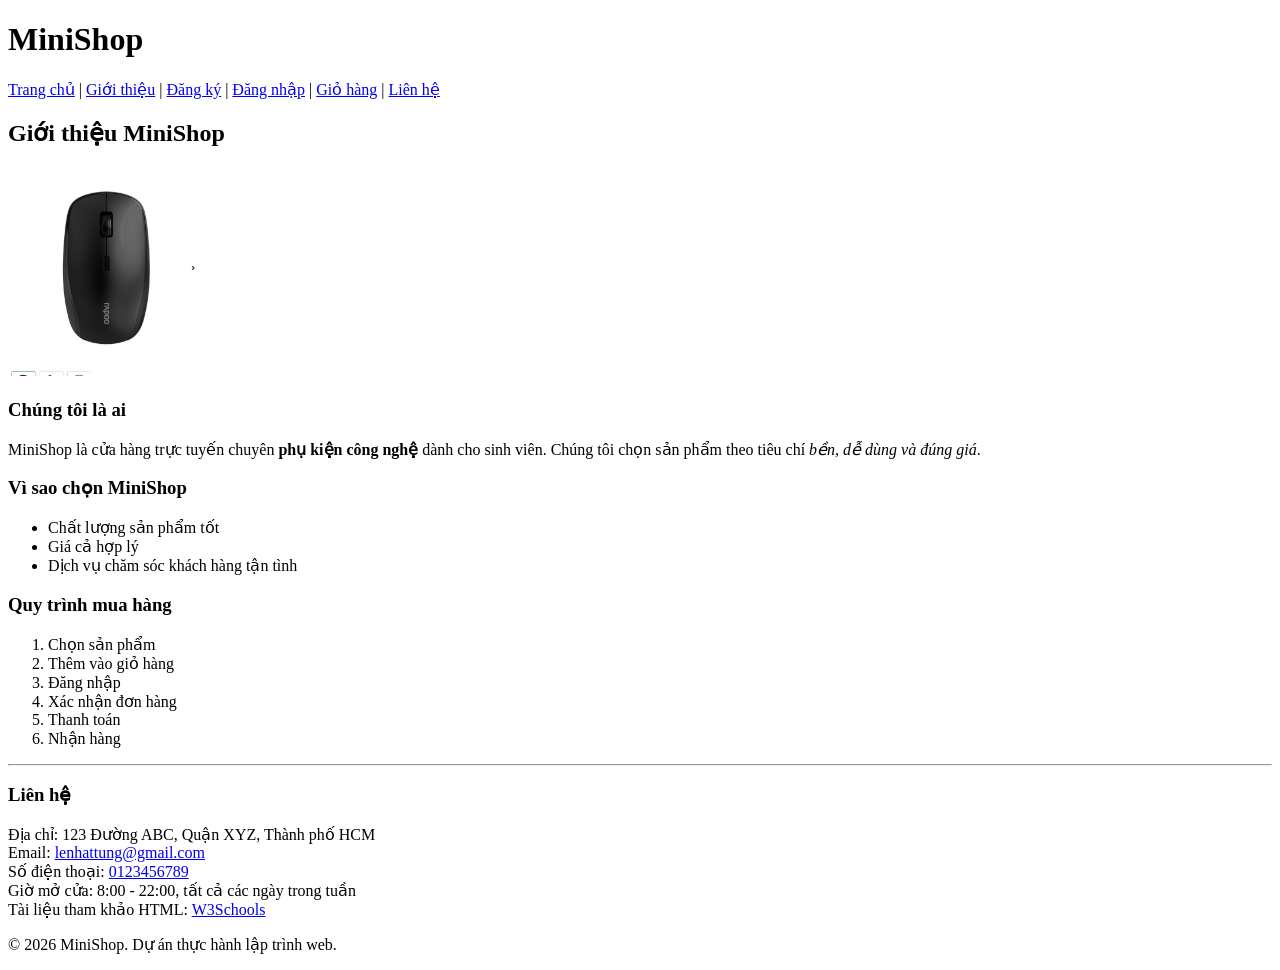
==== about.html @ 6e88dee9 "first commit bai_tap_buoi_1" ====
<!DOCTYPE html>
<html lang="vi">

<head>
    <meta charset="UTF-8">
    <meta name="viewport" content="width=device-width, initial-scale=1.0">
    <title>Giới thiệu - MiniShop</title>
</head>

<body>
    <!-- Buổi 01 - Trang giới thiệu -->

    <header class="site-header">
        <h1>MiniShop</h1>
        <nav class="main-nav">
            <a href="index.html">Trang chủ</a> |
            <a href="about.html">Giới thiệu</a> |
            <a href="register.html">Đăng ký</a> |
            <a href="login.html">Đăng nhập</a> |
            <a href="cart.html">Giỏ hàng</a> |
            <a href="contact.html">Liên hệ</a>
        </nav>
    </header>

    <main>
        <h2>Giới thiệu MiniShop</h2>

        <img src="images/sp01.jpg" alt="Chuột không dây M1" width="200">

        <h3>Chúng tôi là ai</h3>
        <p>
            MiniShop là cửa hàng trực tuyến chuyên <strong>phụ kiện công nghệ</strong>
            dành cho sinh viên. Chúng tôi chọn sản phẩm theo tiêu chí <em>bền, dễ dùng và đúng giá</em>.
        </p>

        <h3>Vì sao chọn MiniShop</h3>
        <ul> <!-- unordered list -->
            <li>Chất lượng sản phẩm tốt</li> <!-- li: list item -->
            <li>Giá cả hợp lý</li>
            <li>Dịch vụ chăm sóc khách hàng tận tình</li>
        </ul>

        <h3>Quy trình mua hàng</h3>
        <ol> <!-- ordered list -->
            <li>Chọn sản phẩm</li>
            <li>Thêm vào giỏ hàng</li>
            <li>Đăng nhập</li>
            <li>Xác nhận đơn hàng</li>
            <li>Thanh toán</li>
            <li>Nhận hàng</li>
        </ol>

        <hr>

        <h3>Liên hệ</h3>
        <p>
            Địa chỉ: 123 Đường ABC, Quận XYZ, Thành phố HCM <br>
            Email: <a href="mailto:lenhattung@gmail.com">lenhattung@gmail.com</a> <br>
            Số điện thoại: <a href="tel:0123456789">0123456789</a> <br>
            Giờ mở cửa: 8:00 - 22:00, tất cả các ngày trong tuần <br>
            Tài liệu tham khảo HTML:
            <a href="https://www.w3schools.com/html/" target="_blank">W3Schools</a>
        </p>
    </main>

    <footer class="site-footer">
        <p>&copy; 2026 MiniShop. Dự án thực hành lập trình web.</p>
    </footer>
</body>

</html>
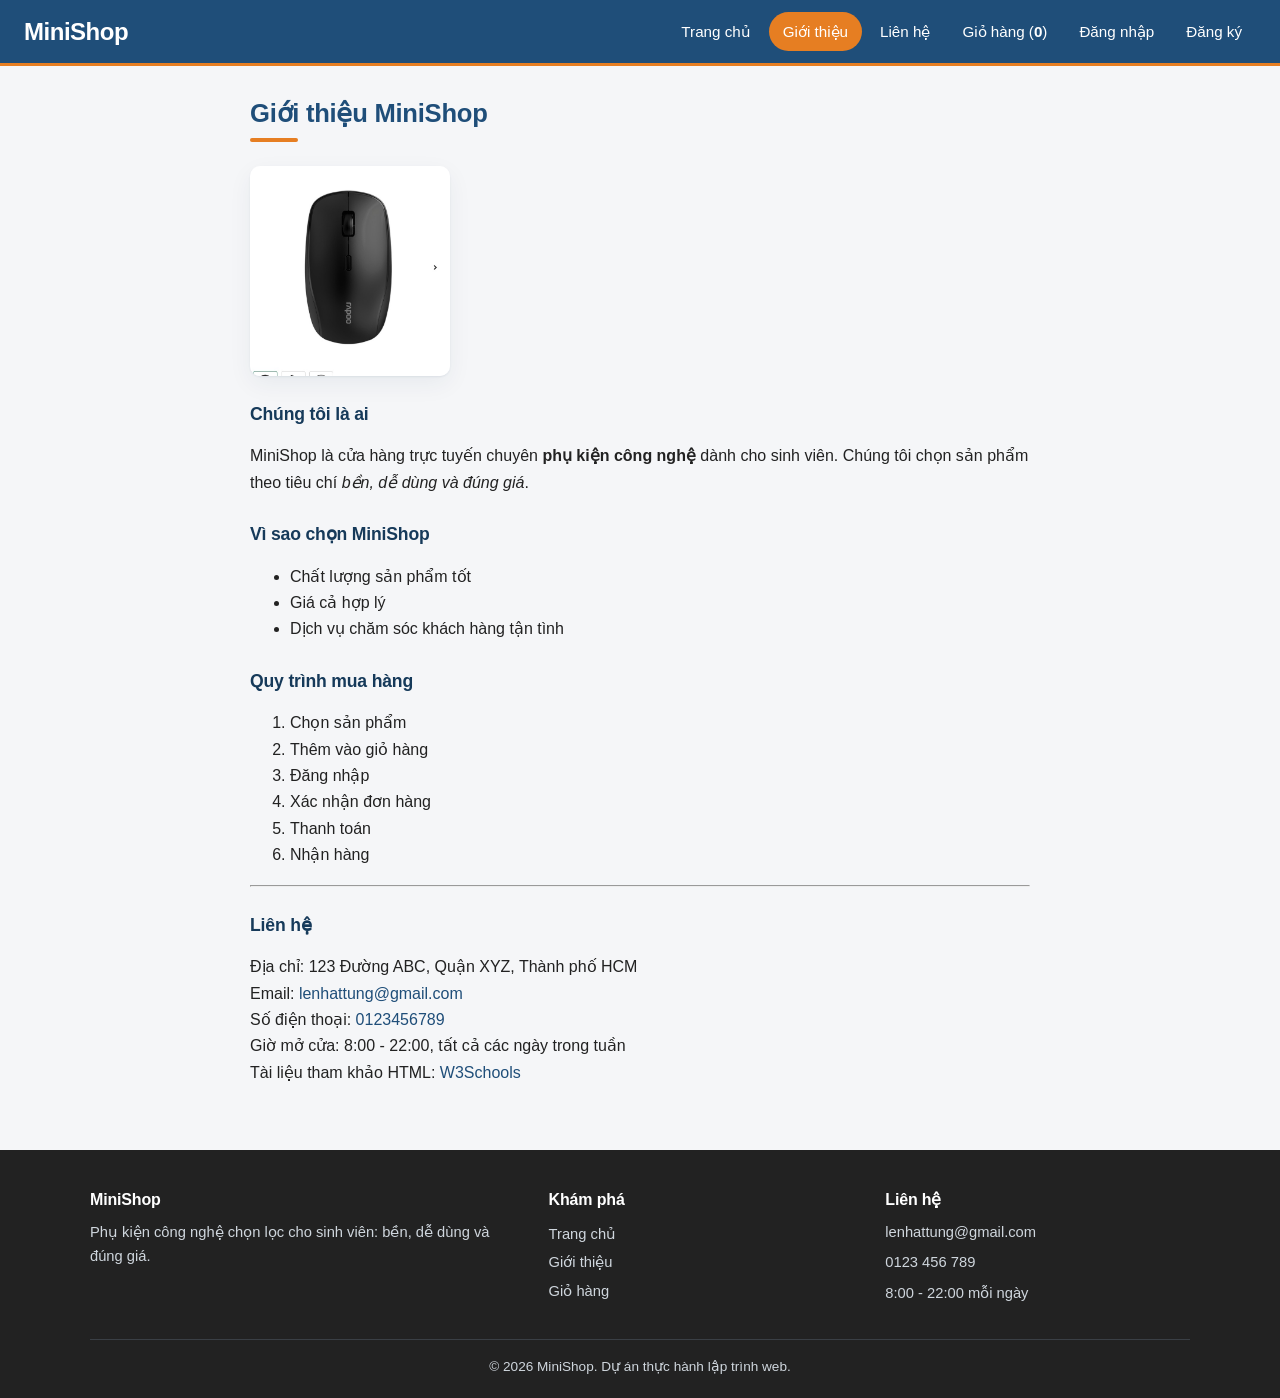
==== commit c2a589ca: "Update file code cho bai_tap_buoi_2" ====
--- a/about.html
+++ b/about.html
@@ -5,24 +5,27 @@
     <meta charset="UTF-8">
     <meta name="viewport" content="width=device-width, initial-scale=1.0">
     <title>Giới thiệu - MiniShop</title>
+    <link rel="stylesheet" href="css/style.css">
+    <link rel="icon" href="images/favicon.svg" type="image/svg+xml">
+    <script src="js/main.js" defer></script>
 </head>
 
 <body>
-    <!-- Buổi 01 - Trang giới thiệu -->
+    <!-- Buổi 02 - Trang giới thiệu -->
 
     <header class="site-header">
         <h1>MiniShop</h1>
         <nav class="main-nav">
-            <a href="index.html">Trang chủ</a> |
-            <a href="about.html">Giới thiệu</a> |
-            <a href="register.html">Đăng ký</a> |
-            <a href="login.html">Đăng nhập</a> |
-            <a href="cart.html">Giỏ hàng</a> |
+            <a href="index.html">Trang chủ</a>
+            <a href="about.html" class="active">Giới thiệu</a>
             <a href="contact.html">Liên hệ</a>
+            <a href="cart.html">Giỏ hàng (<span id="cart-count">0</span>)</a>
+            <a href="login.html">Đăng nhập</a>
+            <a href="register.html">Đăng ký</a>
         </nav>
     </header>
 
-    <main>
+    <main class="page-about">
         <h2>Giới thiệu MiniShop</h2>
 
         <img src="images/sp01.jpg" alt="Chuột không dây M1" width="200">
@@ -64,7 +67,25 @@
     </main>
 
     <footer class="site-footer">
-        <p>&copy; 2026 MiniShop. Dự án thực hành lập trình web.</p>
+        <div class="footer-grid">
+            <div>
+                <h3>MiniShop</h3>
+                <p>Phụ kiện công nghệ chọn lọc cho sinh viên: bền, dễ dùng và đúng giá.</p>
+            </div>
+            <div>
+                <h3>Khám phá</h3>
+                <a href="index.html">Trang chủ</a>
+                <a href="about.html">Giới thiệu</a>
+                <a href="cart.html">Giỏ hàng</a>
+            </div>
+            <div>
+                <h3>Liên hệ</h3>
+                <p>lenhattung@gmail.com</p>
+                <p>0123 456 789</p>
+                <p>8:00 - 22:00 mỗi ngày</p>
+            </div>
+        </div>
+        <p class="copyright">&copy; 2026 MiniShop. Dự án thực hành lập trình web.</p>
     </footer>
 </body>
 
--- a/css/style.css
+++ b/css/style.css
@@ -0,0 +1,305 @@
+/* ==========================================================
+   MiniShop - style.css (Buổi 2, bản giao diện tinh chỉnh)
+   Mục lục: 1 Thiết lập chung | 2 Chữ, liên kết, hình ảnh
+   3 Khung nội dung | 4 Đầu trang, điều hướng | 5 Trang chủ: hero, ưu điểm, lưới sản phẩm
+   6 Nút bấm | 7 Chi tiết sản phẩm | 8 Chân trang | 9 Form | 10 Bảng | 11 Responsive
+   ========================================================== */
+
+/* ===== 1. Thiết lập chung ===== */
+:root {
+  --primary: #1f4e79;
+  --primary-dark: #163a5a;
+  --primary-soft: #e8eff6;
+  --accent: #e67e22;
+  --accent-dark: #cf6d17;
+  --text: #222222;
+  --muted: #666666;
+  --border: #dddddd;
+  --bg: #f5f6f8;
+  --white: #ffffff;
+  --danger: #c0392b;
+  --radius: 10px;
+  --shadow: 0 1px 2px rgba(22, 58, 90, 0.08), 0 8px 24px rgba(22, 58, 90, 0.06);
+}
+
+* { box-sizing: border-box; }
+
+body {
+  margin: 0;
+  font-family: Arial, Helvetica, sans-serif;
+  font-size: 1rem;
+  line-height: 1.65;
+  color: var(--text);
+  background-color: var(--bg);
+}
+
+/* ===== 2. Chữ, liên kết, hình ảnh ===== */
+h1, h2, h3 { line-height: 1.25; letter-spacing: -0.01em; }
+h2 { color: var(--primary); font-size: 1.6rem; }
+h3 { font-size: 1.1rem; }
+a { color: var(--primary); text-decoration: none; }
+a:hover { text-decoration: underline; }
+img { max-width: 100%; height: auto; }
+.price { color: var(--danger); font-weight: bold; }
+
+:focus-visible { outline: 3px solid var(--accent); outline-offset: 2px; }
+
+/* ===== 3. Khung nội dung chính ===== */
+main { max-width: 1100px; margin: 0 auto; padding: 32px 20px 48px; }
+
+/* Tiêu đề trang: có gạch cam ngắn bên dưới */
+main > h2,
+main section > h2 { margin: 0 0 24px; }
+main > h2::after,
+main section > h2::after {
+  content: "";
+  display: block;
+  width: 48px;
+  height: 4px;
+  margin-top: 8px;
+  border-radius: 2px;
+  background-color: var(--accent);
+}
+
+/* Trang có form: tiêu đề và form cùng căn giữa cho cân đối */
+main:has(.form) > h2 { text-align: center; }
+main:has(.form) > h2::after { margin-left: auto; margin-right: auto; }
+
+/* Trang giới thiệu: dòng chữ không quá dài */
+.page-about { max-width: 820px; }
+.page-about img { display: block; border-radius: var(--radius); box-shadow: var(--shadow); margin-bottom: 24px; }
+.page-about h3 { margin-top: 28px; color: var(--primary-dark); }
+
+/* ===== 4. Đầu trang và thanh điều hướng ===== */
+.site-header {
+  position: sticky;
+  top: 0;
+  z-index: 10;
+  display: flex;
+  justify-content: space-between;
+  align-items: center;
+  flex-wrap: wrap;
+  gap: 10px;
+  padding: 12px 24px;
+  background-color: var(--primary);
+  color: var(--white);
+  border-bottom: 3px solid var(--accent);
+}
+.site-header h1 { margin: 0; font-size: 1.5rem; letter-spacing: -0.02em; }
+.main-nav { display: flex; flex-wrap: wrap; gap: 4px; }
+.main-nav a { padding: 7px 14px; border-radius: 999px; color: var(--white); font-size: 0.95rem; }
+.main-nav a:hover { background-color: var(--primary-dark); text-decoration: none; }
+.main-nav a.active { background-color: var(--accent); }
+#cart-count { font-weight: bold; }
+
+/* ===== 5. Trang chủ: hero, ưu điểm, lưới sản phẩm ===== */
+.hero {
+  display: grid;
+  grid-template-columns: 1.1fr 0.9fr;
+  align-items: center;
+  gap: 32px;
+  padding: 40px 44px;
+  margin-bottom: 20px;
+  border-radius: 16px;
+  background-color: var(--primary-soft);
+}
+.hero h2 { margin: 0 0 12px; font-size: 2.3rem; color: var(--primary-dark); }
+.hero h2::after { display: none; }
+.hero p { margin: 0 0 24px; max-width: 46ch; color: #3d4f60; font-size: 1.1rem; }
+.hero-actions { display: flex; flex-wrap: wrap; gap: 12px; }
+.hero-image {
+  padding: 16px;
+  border-radius: 14px;
+  background-color: var(--white);
+  box-shadow: var(--shadow);
+  transform: rotate(2deg);
+}
+.hero-image img { display: block; width: 100%; max-height: 300px; object-fit: contain; }
+
+/* Dải ưu điểm: một khối, ngăn cách bằng đường kẻ đứng */
+.perks {
+  display: grid;
+  grid-template-columns: repeat(3, 1fr);
+  margin: 0 0 40px;
+  padding: 0;
+  list-style: none;
+  border: 1px solid var(--border);
+  border-radius: var(--radius);
+  background-color: var(--white);
+}
+.perks li { padding: 16px 20px; }
+.perks li + li { border-left: 1px solid var(--border); }
+.perks strong { display: block; color: var(--primary); }
+.perks span { color: var(--muted); font-size: 0.92rem; }
+
+.product-list { display: grid; grid-template-columns: repeat(4, 1fr); gap: 22px; }
+
+.product-card {
+  display: flex;
+  flex-direction: column;
+  padding: 14px;
+  border: 1px solid var(--border);
+  border-radius: var(--radius);
+  background-color: var(--white);
+  box-shadow: var(--shadow);
+  text-align: left;
+  transition: transform 0.15s ease, border-color 0.15s ease;
+}
+.product-card:hover { transform: translateY(-3px); border-color: var(--primary); }
+.product-card img {
+  width: 100%;
+  aspect-ratio: 1 / 1;
+  object-fit: contain;
+  border-radius: 6px;
+  background-color: var(--white);
+}
+.product-card h3 { margin: 14px 0 4px; font-size: 1rem; }
+.product-card .price { margin: 0 0 16px; font-size: 1.15rem; }
+.product-card .btn { margin-top: 8px; text-align: center; }
+.product-card .price + .btn { margin-top: auto; }
+
+/* ===== 6. Nút bấm ===== */
+.btn {
+  display: inline-block;
+  padding: 10px 18px;
+  border: 2px solid var(--primary);
+  border-radius: 6px;
+  background-color: var(--primary);
+  color: var(--white);
+  font-size: 0.95rem;
+  font-weight: bold;
+  font-family: inherit;
+  cursor: pointer;
+  transition: background-color 0.15s ease, color 0.15s ease;
+}
+.btn:hover { background-color: var(--primary-dark); border-color: var(--primary-dark); text-decoration: none; }
+.btn-accent { background-color: var(--accent); border-color: var(--accent); }
+.btn-accent:hover { background-color: var(--accent-dark); border-color: var(--accent-dark); }
+/* Nút phụ: viền xanh, nền trắng (Xem chi tiết, Về MiniShop) */
+.btn-ghost,
+.product-card a.btn:not(.btn-accent) { background-color: transparent; color: var(--primary); }
+.btn-ghost:hover,
+.product-card a.btn:not(.btn-accent):hover { background-color: var(--primary); color: var(--white); }
+
+/* ===== 7. Trang chi tiết sản phẩm ===== */
+.product-detail { display: grid; grid-template-columns: 1fr 1fr; gap: 40px; align-items: start; }
+.product-image img {
+  width: 100%;
+  border: 1px solid var(--border);
+  border-radius: var(--radius);
+  background-color: var(--white);
+  box-shadow: var(--shadow);
+}
+.product-info h2 { margin-top: 0; font-size: 1.9rem; }
+.product-info h2::after { display: none; }
+.product-info .price { font-size: 1.5rem; }
+.product-info h3 { margin-top: 28px; }
+
+/* ===== 8. Chân trang và bố cục dính đáy ===== */
+body { display: flex; flex-direction: column; min-height: 100vh; }
+main { flex: 1; width: 100%; }
+
+.site-footer { padding: 40px 24px 20px; background-color: var(--text); color: #cfd6dd; }
+.footer-grid {
+  display: grid;
+  grid-template-columns: 1.4fr 1fr 1fr;
+  gap: 32px;
+  max-width: 1100px;
+  margin: 0 auto 28px;
+}
+.site-footer h3 { margin: 0 0 10px; color: var(--white); font-size: 1rem; }
+.site-footer p { margin: 0 0 6px; font-size: 0.92rem; }
+.site-footer a { display: block; padding: 2px 0; color: #cfd6dd; font-size: 0.92rem; }
+.site-footer a:hover { color: var(--white); }
+.site-footer .copyright {
+  max-width: 1100px;
+  margin: 0 auto;
+  padding-top: 16px;
+  border-top: 1px solid #3a3f45;
+  font-size: 0.85rem;
+  text-align: center;
+}
+
+/* ===== 9. Form ===== */
+.form {
+  max-width: 520px;
+  margin: 0 auto;
+  padding: 32px;
+  border: 1px solid var(--border);
+  border-radius: 14px;
+  background-color: var(--white);
+  box-shadow: var(--shadow);
+}
+.form p { margin: 0 0 16px; }
+.form label,
+.field-label { font-weight: bold; font-size: 0.95rem; }
+.form input[type="text"],
+.form input[type="email"],
+.form input[type="password"],
+.form input[type="tel"],
+.form select,
+.form textarea {
+  width: 100%;
+  margin-top: 6px;
+  padding: 10px 12px;
+  border: 1px solid #c9cfd6;
+  border-radius: 6px;
+  font-size: 1rem;
+  font-family: inherit;
+  background-color: var(--white);
+}
+.form input[type="radio"] + label,
+.form input[type="checkbox"] + label { font-weight: normal; margin-right: 12px; }
+.form input:focus,
+.form select:focus,
+.form textarea:focus {
+  outline: none;
+  border-color: var(--primary);
+  box-shadow: 0 0 0 3px rgba(31, 78, 121, 0.2);
+}
+.form .btn { width: 100%; padding: 12px; }
+.error { display: block; margin-top: 4px; color: var(--danger); font-size: 0.9rem; }
+
+/* ===== 10. Bảng ===== */
+table { width: 100%; border-collapse: collapse; background-color: var(--white); }
+th, td { padding: 12px 14px; border-bottom: 1px solid var(--border); text-align: left; }
+th { background-color: var(--primary); color: var(--white); }
+tbody tr:nth-child(even) { background-color: #f0f4f8; }
+.table-wrap { overflow-x: auto; border: 1px solid var(--border); border-radius: var(--radius); box-shadow: var(--shadow); }
+.cart-table input[type="number"] {
+  width: 70px;
+  padding: 6px 8px;
+  border: 1px solid #c9cfd6;
+  border-radius: 6px;
+  font-size: 1rem;
+  font-family: inherit;
+}
+.cart-table tfoot td { font-size: 1.1rem; font-weight: bold; background-color: var(--primary-soft); }
+.cart-table + * { margin: 0; }
+.cart-actions { display: flex; justify-content: flex-end; gap: 12px; margin-top: 20px; }
+
+/* ===== 11. Giao diện đáp ứng (responsive) ===== */
+@media (min-width: 901px) and (max-width: 1100px) {
+  .product-list { grid-template-columns: repeat(3, 1fr); }
+}
+@media (max-width: 900px) {
+  .product-list { grid-template-columns: repeat(2, 1fr); }
+  .product-detail { grid-template-columns: 1fr; }
+  .hero { grid-template-columns: 1fr; padding: 28px; }
+  .hero-image { max-width: 320px; }
+  .footer-grid { grid-template-columns: 1fr 1fr; }
+}
+@media (max-width: 500px) {
+  .product-list { grid-template-columns: 1fr; }
+  .site-header { flex-direction: column; align-items: flex-start; }
+  .hero h2 { font-size: 1.8rem; }
+  .perks { grid-template-columns: 1fr; }
+  .perks li + li { border-left: none; border-top: 1px solid var(--border); }
+  .footer-grid { grid-template-columns: 1fr; }
+  .form { padding: 20px; }
+  .cart-actions { justify-content: stretch; flex-direction: column; }
+}
+@media (prefers-reduced-motion: reduce) {
+  * { transition: none !important; }
+  .hero-image { transform: none; }
+}
